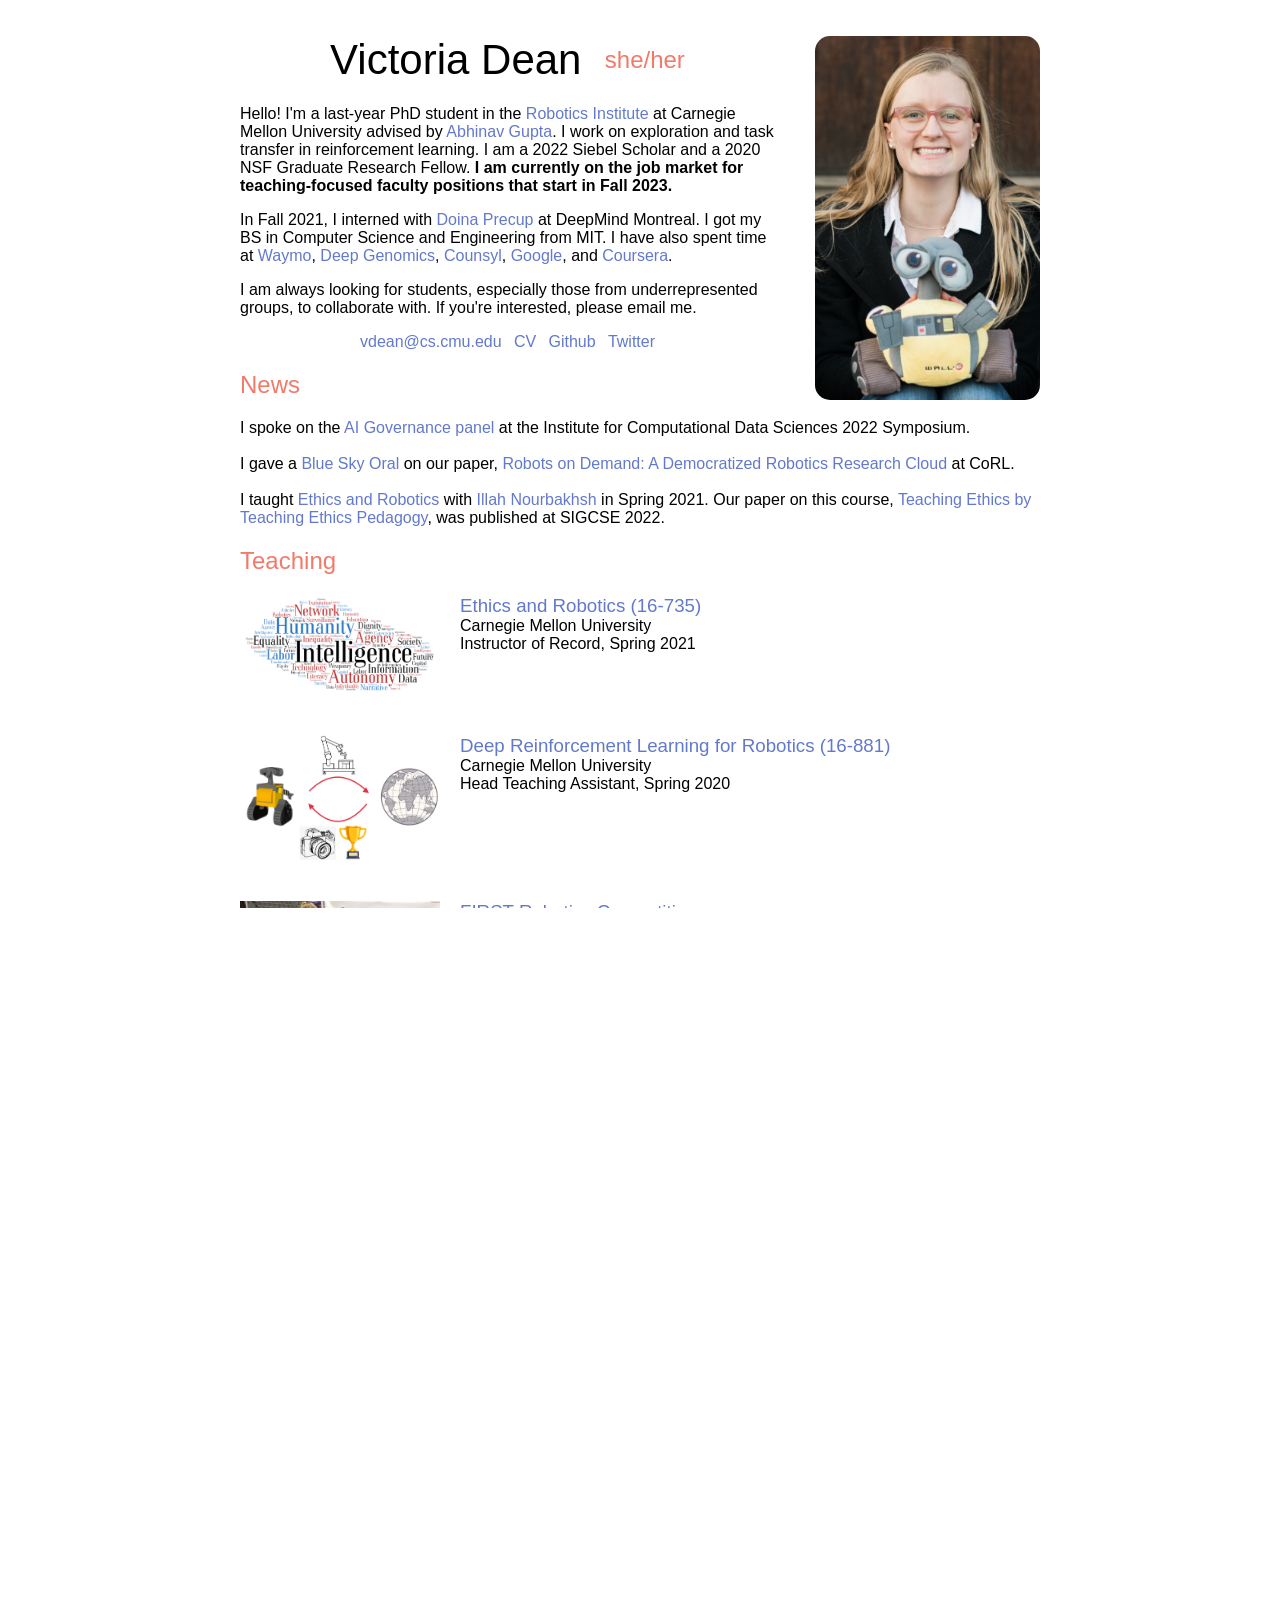
==== index.html @ 3cdb94fc "Update CV and photo. Expand teaching section to include images." ====
<!DOCTYPE html>
<html lang="en-US">
<head>
  <meta charset="UTF-8">
  <link rel="shortcut icon" href="images/favicon.ico" type="image/x-icon">
  <link rel="stylesheet" href="style.css">
  <title>Victoria Dean</title>
  <script>
    (function(i,s,o,g,r,a,m){i['GoogleAnalyticsObject']=r;i[r]=i[r]||function(){
    (i[r].q=i[r].q||[]).push(arguments)},i[r].l=1*new Date();a=s.createElement(o),
    m=s.getElementsByTagName(o)[0];a.async=1;a.src=g;m.parentNode.insertBefore(a,m)
    })(window,document,'script','https://www.google-analytics.com/analytics.js','ga');
    
    ga('create', 'UA-83215168-1', 'auto');
    ga('send', 'pageview');
  </script>
  <!-- Global site tag (gtag.js) - Google Analytics -->
  <script async src="https://www.googletagmanager.com/gtag/js?id=G-9TCBDE5WRW"></script>
  <script>
    window.dataLayer = window.dataLayer || [];
    function gtag(){dataLayer.push(arguments);}
    gtag('js', new Date());
    
    gtag('config', 'G-9TCBDE5WRW');
  </script>
</head>
<body>
  <div style="width:800px; margin:auto; margin-bottom:100px">
    <div style="min-height:275px">
      <img src="images/picture.png" width=225 style="border-radius:15px;float:right;">
      <div style="padding-right:265px">
	<h1>Victoria Dean &nbsp;<font size="5" style="color:#f27a6b;vertical-align:20%;">she/her</font></h1>
	<p>Hello! I'm a last-year PhD student in the <a href="http://ri.cmu.edu">Robotics Institute</a> at Carnegie Mellon University advised by <a href="http://www.cs.cmu.edu/~abhinavg/">Abhinav Gupta</a>.  I work on exploration and task transfer in reinforcement learning. I am a 2022 Siebel Scholar and a 2020 NSF Graduate Research Fellow. <b>I am currently on the job market for teaching-focused faculty positions that start in Fall 2023.</b></p>
	<p>In Fall 2021, I interned with <a href="https://www.cs.mcgill.ca/~dprecup/">Doina Precup</a> at DeepMind Montreal. I got my BS in Computer Science and Engineering from MIT. I have also spent time at <a href="http://waymo.com">Waymo</a>, <a href="http://deepgenomics.com">Deep Genomics</a>, <a href="http://counsyl.com">Counsyl</a>, <a href="http://google.com">Google</a>, and <a href="http://coursera.org">Coursera</a>.</p>
	<p>I am always looking for students, especially those from underrepresented groups, to collaborate with. If you're interested, please email me.</p>
	<div style="justify-content:space-between;display:flex; padding: 0px 120px 0px 120px"><a href="mailto:vdean@cs.cmu.edu">vdean@cs.cmu.edu</a><a href="CV.pdf">CV</a><a href="https://github.com/vdean">Github</a><a href="https://twitter.com/vdean314">Twitter</a></div>
      </div>
    </div>
    <div id="news">
      <h2>News</h2>
      <p style="text-align:left">
	I spoke on the <a href="https://www.icds.psu.edu/news-events/icds-symposium/fall-2022-icds-symposium/panel-descriptions/#governance">AI Governance panel</a> at the Institute for Computational Data Sciences 2022 Symposium.<br><br>
	I gave a <a href="https://www.youtube.com/watch?v=zYDwnj_ghZM&t=3755s">Blue Sky Oral</a> on our paper, <a href="https://openreview.net/forum?id=W_TkB-1eNbs">Robots on Demand: A Democratized Robotics Research Cloud</a> at CoRL.<br><br>
	I taught <a href="https://vdean.github.io/16-735-ethics-robotics.html">Ethics and Robotics</a> with <a href="http://www.cs.cmu.edu/~illah/">Illah Nourbakhsh</a> in Spring 2021. Our paper on this course, <a href="16-735/Ethics_and_Robotics_SIGCSE.pdf">Teaching Ethics by Teaching Ethics Pedagogy</a>, was published at SIGCSE 2022. 
      </p>
    </div>
        <div id="teaching">
	  <h2>Teaching</h2>
	  <div class="research_item">
	    <img src="images/graphic.png" class="image">
	    <h3 style="margin-bottom:0px"><a href="https://vdean.github.io/16-735-ethics-robotics.html">Ethics and Robotics (16-735)</a></h3>
	    Carnegie Mellon University<br>
	    Instructor of Record, Spring 2021</div>
	  <div class="research_item">
            <img src="images/rl.png" class="image">
            <h3 style="margin-bottom:0px"><a href="https://sites.google.com/view/16-881-cmu/home">Deep Reinforcement Learning for Robotics (16-881)</a></h3>
	    Carnegie Mellon University<br>
	    Head Teaching Assistant, Spring 2020</div>
	  <div class="research_item">
            <img src="images/gatorbotics.jpg" class="image">
            <h3 style="margin-bottom:0px"><a href="http://gatorbotics.weebly.com/">FIRST Robotics Competition</a></h3>
	    Castilleja Gatorbotics<br>
	    Head Coach, 2017 - 2018
	    </div>
	  <div class="research_item">
            <img src="images/deeplearning.png" class="image">
            <h3 style="margin-bottom:0px"><a href="http://introtodeeplearning.com/">Introduction to Deep Learning (6.S191)</a></h3>
	    Massachusetts Institute of Technology<br>
	    Lecturer, January 2017 [<a href="https://www.youtube.com/watch?v=6QewMQT4iMM">video</a>]</div>
	  <div class="research_item">
            <img src="images/buzzi.png" class="image">
            <h3 style="margin-bottom:0px"><a href="https://misti.mit.edu/global-teaching-labs">MIT Global Teaching Labs</a></h3>
	    Istituto Tecnico Industriale Statale Tullio Buzzi di Prato<br>
	    Instructor, January 2016</div>
	  <div class="research_item">
            <img src="images/helloworld.jpg" class="image">
            <h3 style="margin-bottom:0px"><a href="https://swe.mit.edu/outreach/middle_school/helloworld.html">#HelloWorld</a></h3>
	    MIT Society of Women Engineers<br>
	    Instructor, Spring 2015 - Fall 2016 [<a href="https://drive.google.com/open?id=0Bw9g8vmIO_peflh5WlpEdHBESEdiakdIOVpjZTZPY3g3WWRJMUkyVTRheHFXVDROZUFJLWM">slides</a>]</div>
	  <div class="research_item">
            <img src="images/eecs.jpeg" class="image">
            <h3 style="margin-bottom:0px"><a href="http://ocw.mit.edu/courses/electrical-engineering-and-computer-science/6-01sc-introduction-to-electrical-engineering-and-computer-science-i-spring-2011/">Introduction to Electrical Engineering and Computer Science (6.01)</a></h3>
	    Massachusetts Institute of Technology<br>
	    Student Lab Assistant, Spring 2014</div>
	  <div class="research_item">
            <img src="images/codeforgood.png" class="image">
            <h3 style="margin-bottom:0px"><a href="http://codeforgood.mit.edu">Code for Good - 6.S187</a></h3>
	    Massachusetts Institute of Technology<br>
	    Instructor of Record and Founder, January 2014 - Spring 2017</div>
	  <div class="research_item">
            <img src="images/khanacademy.png" class="image">
            <h3 style="margin-bottom:0px"><a href="https://www.khanacademy.org/talks-and-interviews/schools-using-khan-academy/v/khan-academy-s-discovery-lab-offers-hands-on-learning">Discovery Lab</a></h3>
	    Khan Academy<br>
	    Teaching Assistant, Summer 2012</div>
    </div>
    <div id="research">
      <h2>Research</h2>
      <div class="research_item">
	<img src="images/c-bet.png" class="image">
	<h3 style="margin-bottom:0px">Interesting Object, Curious Agent: Learning Task-Agnostic Exploration</h3>
	<p>Simone Parisi*, <b>Victoria Dean*</b>, Deepak Pathak, Abhinav Gupta<br><br>
	  We propose a paradigm change in the formulation and evaluation of task-agnostic exploration. In this setup, the agent first learns to explore across many environments without any extrinsic goal in a task-agnostic manner. Later on, the agent effectively transfers the learned exploration policy to better explore new environments when solving tasks. In this context, we evaluate several baseline exploration strategies and present a simple yet effective approach to learning task-agnostic exploration policies. <i>CMU and FAIR | NeurIPS 2021.</i> [<a href="https://proceedings.neurips.cc/paper/2021/file/abe8e03e3ac71c2ec3bfb0de042638d8-Paper.pdf">paper</a>, <a href="https://github.com/sparisi/cbet/">code</a>]</p>
      </div>
      <div class="research_item">
        <img src="images/kitchenshift.png" class="image">
        <h3 style="margin-bottom:0px">KitchenShift: Evaluating Zero-Shot Generalization of Imitation-Based Policy Learning Under Domain Shifts</h3>
	<p>Eliot Xing, Abhinav Gupta, Sam Powers*, <b>Victoria Dean*</b><br><br>
	  We propose a testing protocol for evaluating the generalization of policy learning methods. We implement and evaluate KitchenShift, an instance of our testing protocol that applies domain shifts to a realistic kitchen environment. Using KitchenShift, we evaluate imitation and representation learning methods used in current policy learning approaches and find that they are not robust to minor changes in the environment. [<a href="https://openreview.net/forum?id=DdglKo8hBq0">paper</a>]</p><br>
      </div>
      <div class="research_item">
	<img src="images/audio-curiosity.png" class="image">
	<h3 style="margin-bottom:0px">See, Hear, Explore: Curiosity via Audio-Visual Association</h3>
	<p><b>Victoria Dean</b>, Shubham Tulsiani, Abhinav Gupta<br><br>
	We introduce See, Hear, Explore (SHE): a new curiosity formulation using multimodal self-supervision. SHE rewards actions that generate novel associations between different sensory modalities (pixels and sounds). Our results on Atari and AI Habitat show that SHE allows for more exploration, is more sample-efficient, and is more robust to noise compared to existing curiosity baselines on these environments. <i>CMU and FAIR | NeurIPS 2020.</i> [<a href="resources/see-hear-explore-neurips-2020.pdf">paper</a>, <a href="audio-curiosity.html">website</a>, <a href="https://youtu.be/DMiW5hwsoeo">video</a>]</p>
      </div>
      <div class="research_item">
	<img src="images/carl.png" class="image">
	<h3>CaRL: Combining Imitation Learning with Reinforcement Learning</h3>
	<p>Used reinforcement learning to improve upon imitation learned policies for trajectory generation, with the goal of both learning from observed behavior and generalizing beyond it. Built upon work presented in <a href="https://arxiv.org/abs/1812.03079">this paper</a>. <i>Waymo 2018.</i></p>
      </div>
      <div class="research_item">
	<img src="images/speed_limit.png" class="image">
	<h3>Onboard Text Detection</h3>
	<p>Developed and deployed an onboard text detection system that allows cars to recognize a set of important words to disambiguate a number of situations. Used an accurate but expensive Google OCR system to train a low-latency onboard model. <i>Waymo 2017.</i> [<a href="https://patents.google.com/patent/US10699141B2/en">patent</a>]</p>
      </div>
      <div class="research_item">
	<img src="images/motif.png" class="image">
	<h3>Deep Learning for Branch Point Selection in RNA Splicing</h3>
	<p>Built BRANCHR, a state-of-the-art model for predicting branch point selection, a crucial step in RNA splicing. <i>Deep Genomics | WiML and MLCB (oral) at NeurIPS 2016. </i> [<a href="resources/MLCB2016_paper.pdf">paper</a>]</p>
      </div>
      <div class="research_item">
	<img src="images/prediction_diagram.png" class="image">
	<h3>Predicting the Future: Generative Models for Video</h3>
	<p>Experimented with CNN models to predict a frame given past frames. Presented poster at SuperUROP poster session. <i>MIT Computer Vision group | EECSCon 2016.</i> [<a href="resources/video_poster.pdf">poster</a>]</p>
      </div>
      <div class="research_item" style="padding-bottom:0px">
	<img src="images/LAE.png" class="image">
	<h3>Automated Search for Lyman Alpha Emitters</h3>
	<p>Developed pattern matching software to search spectra for distant galaxies. Presented poster at 2013 American Astronomical Society meeting. Intel Science Talent Search semifinalist. <i>UC Santa Cruz | American Astronomical Society Meeting 2012 and 2013.</i> [<a href="resources/intel_paper.pdf">paper</a>, <a href="http://adsabs.harvard.edu/abs/2013AAS...22114742D">poster 1</a>, <a href="http://adsabs.harvard.edu/abs/2012AAS...21934004M">poster 2</a>]</p>
      </div>
    </div>
    <div id="other">
      <h2>Other</h2>
      I completed the <a href="https://www.cmu.edu/teaching/graduatestudentsupport/futurefacultyprogram.html">Future Faculty Program</a> via the Eberly Center for Teaching Excellence & Educational Innovation.<br><br>
      I've organized a few workshops: <a href="https://sites.google.com/andrew.cmu.edu/cloud-robotics-benchmarking/">Robot Learning in the Cloud</a> and <a href="https://sites.google.com/view/l-dod-rss2022">L-DOD</a> at RSS '22, <a href="https://montrealrobotics.ca/diffcvgp/">DiffCVGP</a> at NeurIPS '20.<br><br>
      With the Dean's PhD Advisory Committee, I co-wrote a public letter, <a href="https://docs.google.com/document/d/1-WRYuLT-xQFOiv1yyxMUdFV26RGB9_jOFgz7Y_xaWuk">Towards Anti-Racist Change in the School of Computer Science</a>, which amassed more than 600 signatures in 2020.<br><br>
      I've released my NSF GRFP application statements for future applicants [<a href="resources/NSF_Personal_Statement_Victoria_Dean.pdf">personal</a>, <a href="resources/NSF_Research_Statement_Victoria_Dean.pdf">research</a>].<br><br>
      Outside of research, I enjoy <a href="https://www.goodreads.com/review/list/97438434?shelf=favorites">reading</a>, <a href="https://www.strava.com/athletes/9602014">hiking</a>, and <a href="images/cookies.gif">experimental baking</a>.<br><br>
    </div>
  </div>
</body>
</html>
---- style.css ----
html {
    overflow: hidden;
    height: 100%;
    }

    body {
    height: 100%;
    overflow: auto;
    font-family: Arial, Helvetica, sans-serif;
    font-size: 16px;
    }

    a:link, a:visited {
	text-decoration: none;
	color: #6279cc;
    }

    a:hover, a:active {
	text-decoration: underline;
	color: #f5ad42;
    }

    .image {
    width:200px;
    float:left;
    margin-right:20px;
    }

    .research_item {
    overflow:hidden;
    max-width:1000px;
    padding-bottom: 40px;
    }

    .research_item p {
    margin-left:220px;
    }

    h1 {
    font-size: 42px;
    text-align: center;
    font-weight: normal;
    margin-bottom:0.5em;
    }

    h2 {
    font-size: 1.5rem;
    font-weight: 500;
    color: #f27a6b;
    }

    h3 {
    position:relative;
    margin-left: 220px;
    margin-top: 0px;
    margin-bottom: 1em;
    font-weight: 500;
    }

    p {
    margin-top: 0px;
    overflow:hidden;
    font-size:1.0rem;
    }

    ul {
    margin-top: 0px;
    }

    li {
    margin-bottom: 5px;
    }

    td {
    padding: 20px;
    }
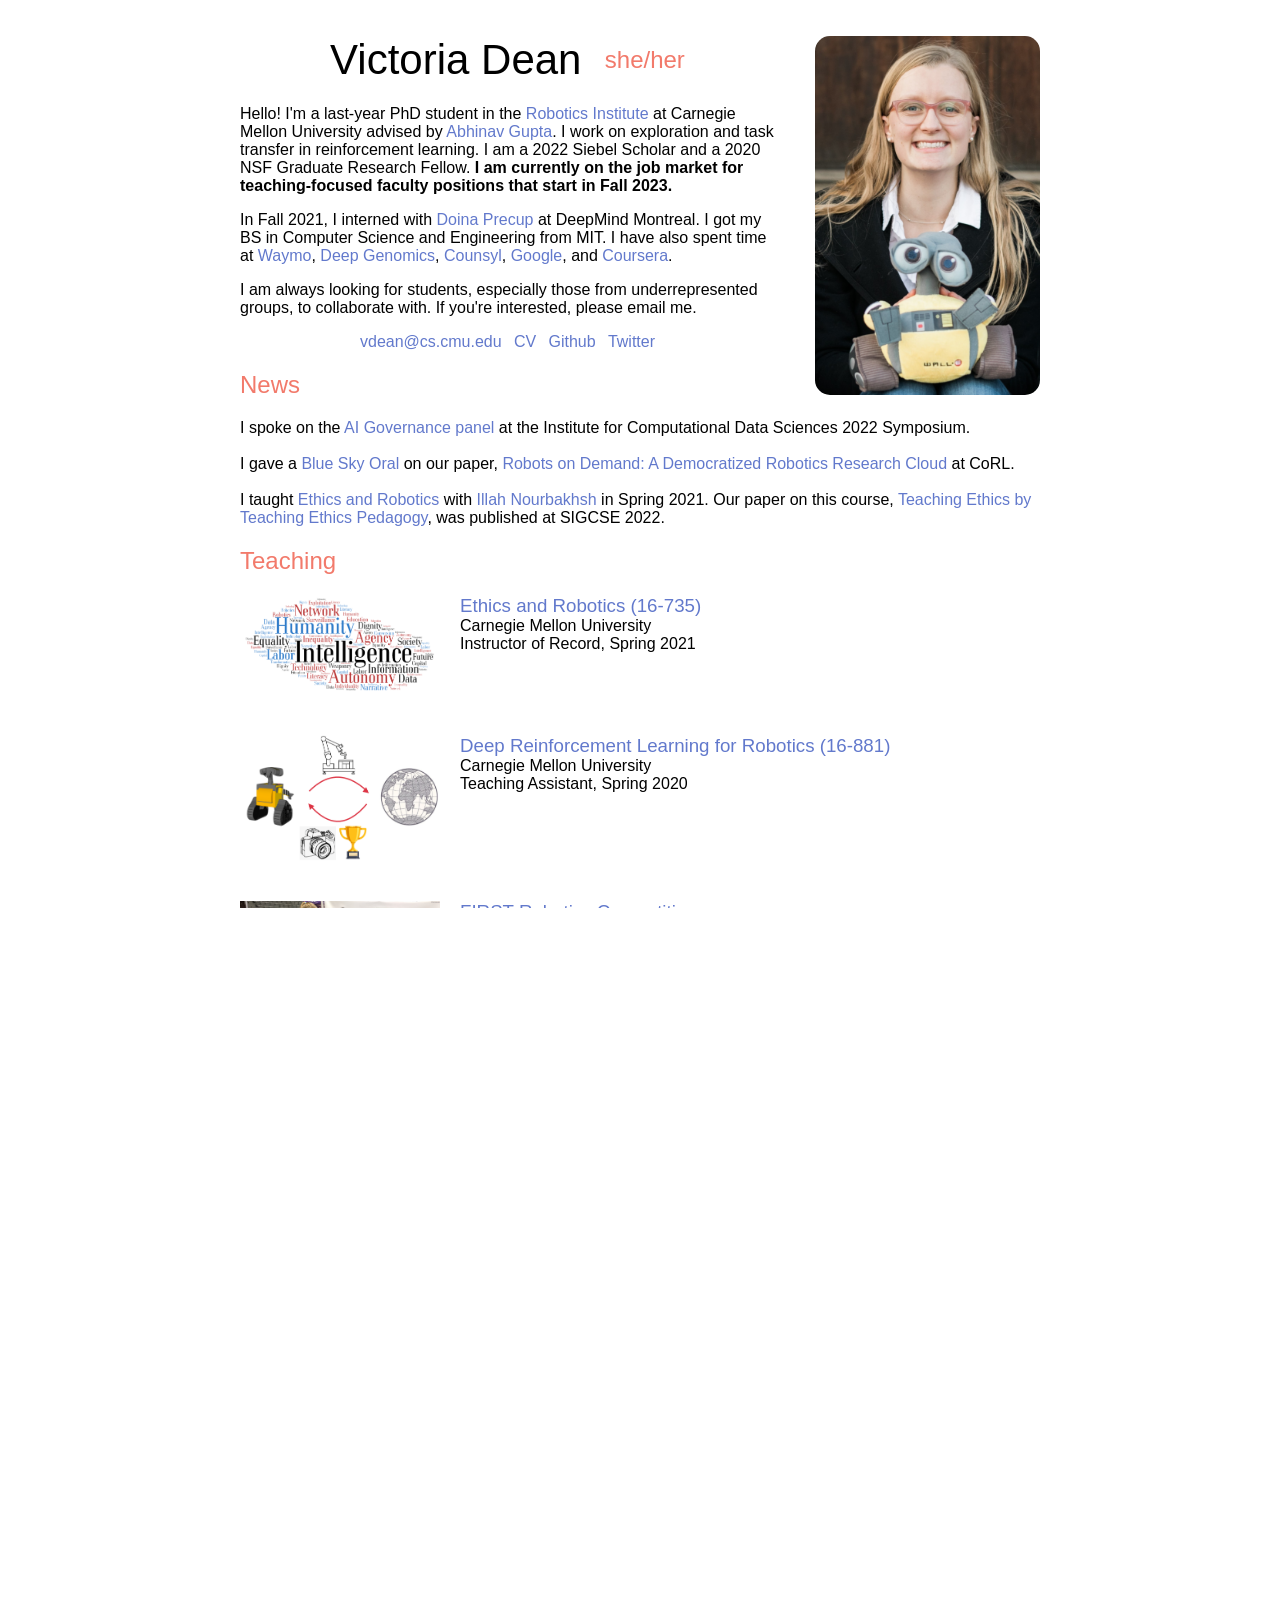
==== commit af00623c: "Add SIGCSE paper link from course website, updated teaching details on homepage" ====
--- a/index.html
+++ b/index.html
@@ -55,7 +55,7 @@
             <img src="images/rl.png" class="image">
             <h3 style="margin-bottom:0px"><a href="https://sites.google.com/view/16-881-cmu/home">Deep Reinforcement Learning for Robotics (16-881)</a></h3>
 	    Carnegie Mellon University<br>
-	    Head Teaching Assistant, Spring 2020</div>
+	    Teaching Assistant, Spring 2020</div>
 	  <div class="research_item">
             <img src="images/gatorbotics.jpg" class="image">
             <h3 style="margin-bottom:0px"><a href="http://gatorbotics.weebly.com/">FIRST Robotics Competition</a></h3>
@@ -66,27 +66,27 @@
             <img src="images/deeplearning.png" class="image">
             <h3 style="margin-bottom:0px"><a href="http://introtodeeplearning.com/">Introduction to Deep Learning (6.S191)</a></h3>
 	    Massachusetts Institute of Technology<br>
-	    Lecturer, January 2017 [<a href="https://www.youtube.com/watch?v=6QewMQT4iMM">video</a>]</div>
+	    Lecturer and Co-Chair, January 2017 [<a href="https://www.youtube.com/watch?v=6QewMQT4iMM">video</a>]</div>
 	  <div class="research_item">
             <img src="images/buzzi.png" class="image">
-            <h3 style="margin-bottom:0px"><a href="https://misti.mit.edu/global-teaching-labs">MIT Global Teaching Labs</a></h3>
+            <h3 style="margin-bottom:0px"><a href="https://misti.mit.edu/global-teaching-labs">MIT Global Teaching Labs: Python and Machine Learning</a></h3>
 	    Istituto Tecnico Industriale Statale Tullio Buzzi di Prato<br>
 	    Instructor, January 2016</div>
 	  <div class="research_item">
             <img src="images/helloworld.jpg" class="image">
-            <h3 style="margin-bottom:0px"><a href="https://swe.mit.edu/outreach/middle_school/helloworld.html">#HelloWorld</a></h3>
+            <h3 style="margin-bottom:0px"><a href="https://swe.mit.edu/outreach/middle_school/helloworld.html">#HelloWorld: Web Development</a></h3>
 	    MIT Society of Women Engineers<br>
-	    Instructor, Spring 2015 - Fall 2016 [<a href="https://drive.google.com/open?id=0Bw9g8vmIO_peflh5WlpEdHBESEdiakdIOVpjZTZPY3g3WWRJMUkyVTRheHFXVDROZUFJLWM">slides</a>]</div>
+	    Lead Instructor, 2014 - 2017 [<a href="https://drive.google.com/open?id=0Bw9g8vmIO_peflh5WlpEdHBESEdiakdIOVpjZTZPY3g3WWRJMUkyVTRheHFXVDROZUFJLWM">slides</a>]</div>
+	  <div class="research_item">
+            <img src="images/codeforgood.png" class="image" style="margin-top:10px;margin-bottom:10px">
+            <h3 style="margin-bottom:0px"><a href="http://codeforgood.mit.edu">Code for Good (6.S187)</a></h3>
+	    Massachusetts Institute of Technology<br>
+	    Instructor of Record and Founder, 2014 - 2017</div>
 	  <div class="research_item">
             <img src="images/eecs.jpeg" class="image">
             <h3 style="margin-bottom:0px"><a href="http://ocw.mit.edu/courses/electrical-engineering-and-computer-science/6-01sc-introduction-to-electrical-engineering-and-computer-science-i-spring-2011/">Introduction to Electrical Engineering and Computer Science (6.01)</a></h3>
 	    Massachusetts Institute of Technology<br>
 	    Student Lab Assistant, Spring 2014</div>
-	  <div class="research_item">
-            <img src="images/codeforgood.png" class="image">
-            <h3 style="margin-bottom:0px"><a href="http://codeforgood.mit.edu">Code for Good - 6.S187</a></h3>
-	    Massachusetts Institute of Technology<br>
-	    Instructor of Record and Founder, January 2014 - Spring 2017</div>
 	  <div class="research_item">
             <img src="images/khanacademy.png" class="image">
             <h3 style="margin-bottom:0px"><a href="https://www.khanacademy.org/talks-and-interviews/schools-using-khan-academy/v/khan-academy-s-discovery-lab-offers-hands-on-learning">Discovery Lab</a></h3>
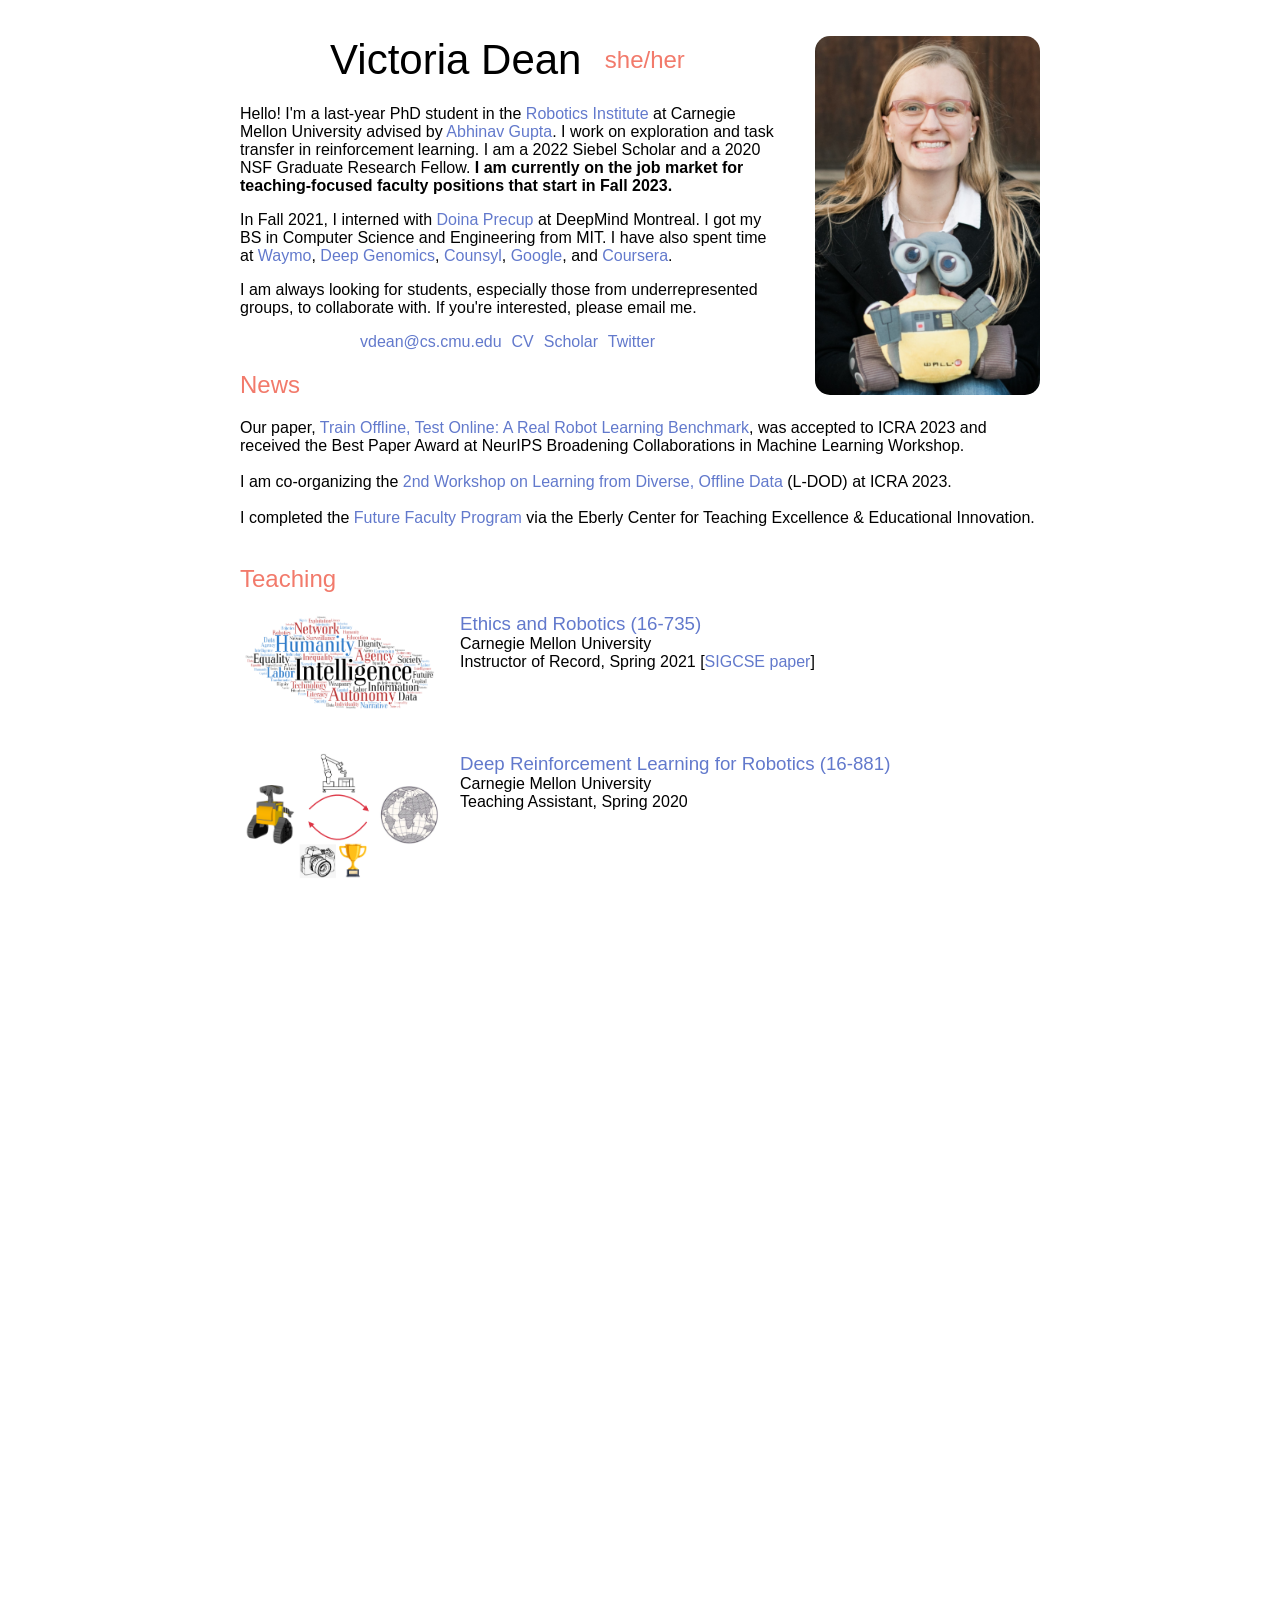
==== commit 23a5d334: "Add TOTO, update news for Spring 22" ====
--- a/index.html
+++ b/index.html
@@ -33,15 +33,15 @@
 	<p>Hello! I'm a last-year PhD student in the <a href="http://ri.cmu.edu">Robotics Institute</a> at Carnegie Mellon University advised by <a href="http://www.cs.cmu.edu/~abhinavg/">Abhinav Gupta</a>.  I work on exploration and task transfer in reinforcement learning. I am a 2022 Siebel Scholar and a 2020 NSF Graduate Research Fellow. <b>I am currently on the job market for teaching-focused faculty positions that start in Fall 2023.</b></p>
 	<p>In Fall 2021, I interned with <a href="https://www.cs.mcgill.ca/~dprecup/">Doina Precup</a> at DeepMind Montreal. I got my BS in Computer Science and Engineering from MIT. I have also spent time at <a href="http://waymo.com">Waymo</a>, <a href="http://deepgenomics.com">Deep Genomics</a>, <a href="http://counsyl.com">Counsyl</a>, <a href="http://google.com">Google</a>, and <a href="http://coursera.org">Coursera</a>.</p>
 	<p>I am always looking for students, especially those from underrepresented groups, to collaborate with. If you're interested, please email me.</p>
-	<div style="justify-content:space-between;display:flex; padding: 0px 120px 0px 120px"><a href="mailto:vdean@cs.cmu.edu">vdean@cs.cmu.edu</a><a href="CV.pdf">CV</a><a href="https://github.com/vdean">Github</a><a href="https://twitter.com/vdean314">Twitter</a></div>
+	<div style="justify-content:space-between;display:flex; padding: 0px 120px 0px 120px"><a href="mailto:vdean@cs.cmu.edu">vdean@cs.cmu.edu</a><a href="CV.pdf">CV</a><a href="https://scholar.google.com/citations?user=oi6MLcYAAAAJ">Scholar</a><a href="https://twitter.com/vdean314">Twitter</a></div>
       </div>
     </div>
     <div id="news">
       <h2>News</h2>
       <p style="text-align:left">
-	I spoke on the <a href="https://www.icds.psu.edu/news-events/icds-symposium/fall-2022-icds-symposium/panel-descriptions/#governance">AI Governance panel</a> at the Institute for Computational Data Sciences 2022 Symposium.<br><br>
-	I gave a <a href="https://www.youtube.com/watch?v=zYDwnj_ghZM&t=3755s">Blue Sky Oral</a> on our paper, <a href="https://openreview.net/forum?id=W_TkB-1eNbs">Robots on Demand: A Democratized Robotics Research Cloud</a> at CoRL.<br><br>
-	I taught <a href="https://vdean.github.io/16-735-ethics-robotics.html">Ethics and Robotics</a> with <a href="http://www.cs.cmu.edu/~illah/">Illah Nourbakhsh</a> in Spring 2021. Our paper on this course, <a href="16-735/Ethics_and_Robotics_SIGCSE.pdf">Teaching Ethics by Teaching Ethics Pedagogy</a>, was published at SIGCSE 2022. 
+	Our paper, <a href="https://toto-benchmark.org/">Train Offline, Test Online: A Real Robot Learning Benchmark</a>, was accepted to ICRA 2023 and received the Best Paper Award at NeurIPS Broadening Collaborations in Machine Learning Workshop.<br><br>
+	I am co-organizing the <a href="https://sites.google.com/view/ldod2023/home">2nd Workshop on Learning from Diverse, Offline Data</a> (L-DOD) at ICRA 2023.<br><br>
+	I completed the <a href="https://www.cmu.edu/teaching/graduatestudentsupport/futurefacultyprogram.html">Future Faculty Program</a> via the Eberly Center for Teaching Excellence & Educational Innovation.<br><br>
       </p>
     </div>
         <div id="teaching">
@@ -50,7 +50,9 @@
 	    <img src="images/graphic.png" class="image">
 	    <h3 style="margin-bottom:0px"><a href="https://vdean.github.io/16-735-ethics-robotics.html">Ethics and Robotics (16-735)</a></h3>
 	    Carnegie Mellon University<br>
-	    Instructor of Record, Spring 2021</div>
+	    Instructor of Record, Spring 2021 [<a href="16-735/Ethics_and_Robotics_SIGCSE.pdf"\
+>SIGCSE paper</a>]
+	  </div>
 	  <div class="research_item">
             <img src="images/rl.png" class="image">
             <h3 style="margin-bottom:0px"><a href="https://sites.google.com/view/16-881-cmu/home">Deep Reinforcement Learning for Robotics (16-881)</a></h3>
@@ -95,6 +97,15 @@
     </div>
     <div id="research">
       <h2>Research</h2>
+      <div class="research_item">
+	<img src="images/toto.gif" class="image">
+	<h3 style="margin-bottom:0px">Train Offline, Test Online: A Real Robot Learning Benchmark</h3>
+	<p>Gaoyue Zhou*, <b>Victoria Dean*</b>, Mohan Kumar Srirama, Aravind Rajeswaran, Jyothish Pari,
+Kyle Hatch, Aryan Jain, Tianhe Yu, Pieter Abbeel, Lerrel Pinto, Chelsea Finn, Abhinav Gupta<br><br>
+	  Train Offline, Test Online (TOTO) provides remote users with access to shared robots for evaluating methods on common tasks and an open-source dataset of these tasks for offline training. We present results on TOTO comparing five pretrained visual representations and four offline policy learning baselines, remotely contributed by five institutions. We release the benchmark for additional submissions from any user, enabling easy, direct comparison to several methods without the need to obtain hardware or collect data.
+	  <i>CMU, Meta AI, NYU, Stanford, UC Berkeley | ICRA 2023.</i> [<a href="https://toto-benchmark.org/">website</a>, <a href="https://o\
+penreview.net/forum?id=W_TkB-1eNbs">blue sky paper</a>]</p>
+      </div>
       <div class="research_item">
 	<img src="images/c-bet.png" class="image">
 	<h3 style="margin-bottom:0px">Interesting Object, Curious Agent: Learning Task-Agnostic Exploration</h3>
@@ -141,11 +152,10 @@
     </div>
     <div id="other">
       <h2>Other</h2>
-      I completed the <a href="https://www.cmu.edu/teaching/graduatestudentsupport/futurefacultyprogram.html">Future Faculty Program</a> via the Eberly Center for Teaching Excellence & Educational Innovation.<br><br>
       I've organized a few workshops: <a href="https://sites.google.com/andrew.cmu.edu/cloud-robotics-benchmarking/">Robot Learning in the Cloud</a> and <a href="https://sites.google.com/view/l-dod-rss2022">L-DOD</a> at RSS '22, <a href="https://montrealrobotics.ca/diffcvgp/">DiffCVGP</a> at NeurIPS '20.<br><br>
       With the Dean's PhD Advisory Committee, I co-wrote a public letter, <a href="https://docs.google.com/document/d/1-WRYuLT-xQFOiv1yyxMUdFV26RGB9_jOFgz7Y_xaWuk">Towards Anti-Racist Change in the School of Computer Science</a>, which amassed more than 600 signatures in 2020.<br><br>
       I've released my NSF GRFP application statements for future applicants [<a href="resources/NSF_Personal_Statement_Victoria_Dean.pdf">personal</a>, <a href="resources/NSF_Research_Statement_Victoria_Dean.pdf">research</a>].<br><br>
-      Outside of research, I enjoy <a href="https://www.goodreads.com/review/list/97438434?shelf=favorites">reading</a>, <a href="https://www.strava.com/athletes/9602014">hiking</a>, and <a href="images/cookies.gif">experimental baking</a>.<br><br>
+      Outside of research, I enjoy <a href="https://www.goodreads.com/review/list/97438434?shelf=favorites">reading</a>, <a href="https://mitathletics.com/sports/wcrewlt/roster/victoria-dean/5620">rowing</a>, and <a href="images/cookies.gif">experimental baking</a>.<br><br>
     </div>
   </div>
 </body>
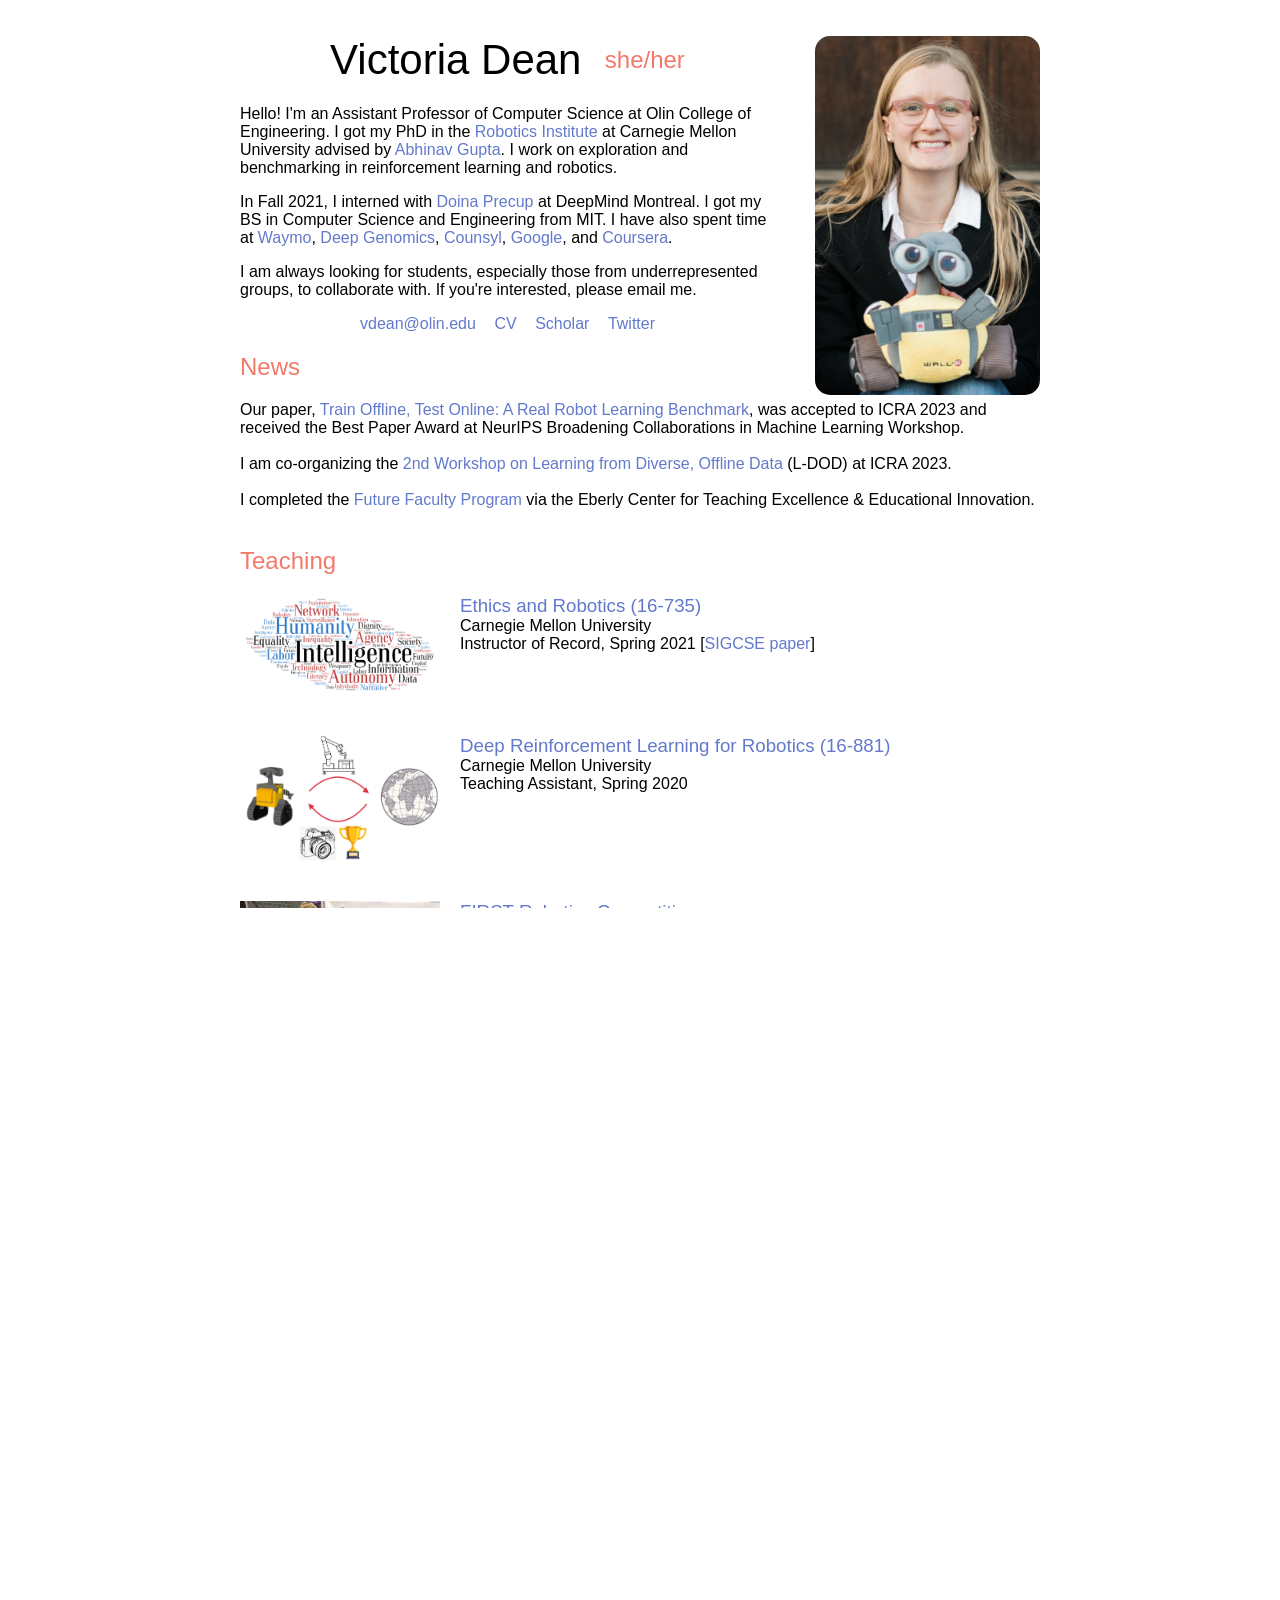
==== commit bdfab5bc: "Initial Olin update" ====
--- a/index.html
+++ b/index.html
@@ -30,10 +30,10 @@
       <img src="images/picture.png" width=225 style="border-radius:15px;float:right;">
       <div style="padding-right:265px">
 	<h1>Victoria Dean &nbsp;<font size="5" style="color:#f27a6b;vertical-align:20%;">she/her</font></h1>
-	<p>Hello! I'm a last-year PhD student in the <a href="http://ri.cmu.edu">Robotics Institute</a> at Carnegie Mellon University advised by <a href="http://www.cs.cmu.edu/~abhinavg/">Abhinav Gupta</a>.  I work on exploration and task transfer in reinforcement learning. I am a 2022 Siebel Scholar and a 2020 NSF Graduate Research Fellow. <b>I am currently on the job market for teaching-focused faculty positions that start in Fall 2023.</b></p>
+	<p>Hello! I'm an Assistant Professor of Computer Science at Olin College of Engineering. I got my PhD in the <a href="http://ri.cmu.edu">Robotics Institute</a> at Carnegie Mellon University advised by <a href="http://www.cs.cmu.edu/~abhinavg/">Abhinav Gupta</a>. I work on exploration and benchmarking in reinforcement learning and robotics.</p>
 	<p>In Fall 2021, I interned with <a href="https://www.cs.mcgill.ca/~dprecup/">Doina Precup</a> at DeepMind Montreal. I got my BS in Computer Science and Engineering from MIT. I have also spent time at <a href="http://waymo.com">Waymo</a>, <a href="http://deepgenomics.com">Deep Genomics</a>, <a href="http://counsyl.com">Counsyl</a>, <a href="http://google.com">Google</a>, and <a href="http://coursera.org">Coursera</a>.</p>
 	<p>I am always looking for students, especially those from underrepresented groups, to collaborate with. If you're interested, please email me.</p>
-	<div style="justify-content:space-between;display:flex; padding: 0px 120px 0px 120px"><a href="mailto:vdean@cs.cmu.edu">vdean@cs.cmu.edu</a><a href="CV.pdf">CV</a><a href="https://scholar.google.com/citations?user=oi6MLcYAAAAJ">Scholar</a><a href="https://twitter.com/vdean314">Twitter</a></div>
+	<div style="justify-content:space-between;display:flex; padding: 0px 120px 0px 120px"><a href="mailto:vdean@olin.edu">vdean@olin.edu</a><a href="CV.pdf">CV</a><a href="https://scholar.google.com/citations?user=oi6MLcYAAAAJ">Scholar</a><a href="https://twitter.com/vdean314">Twitter</a></div>
       </div>
     </div>
     <div id="news">
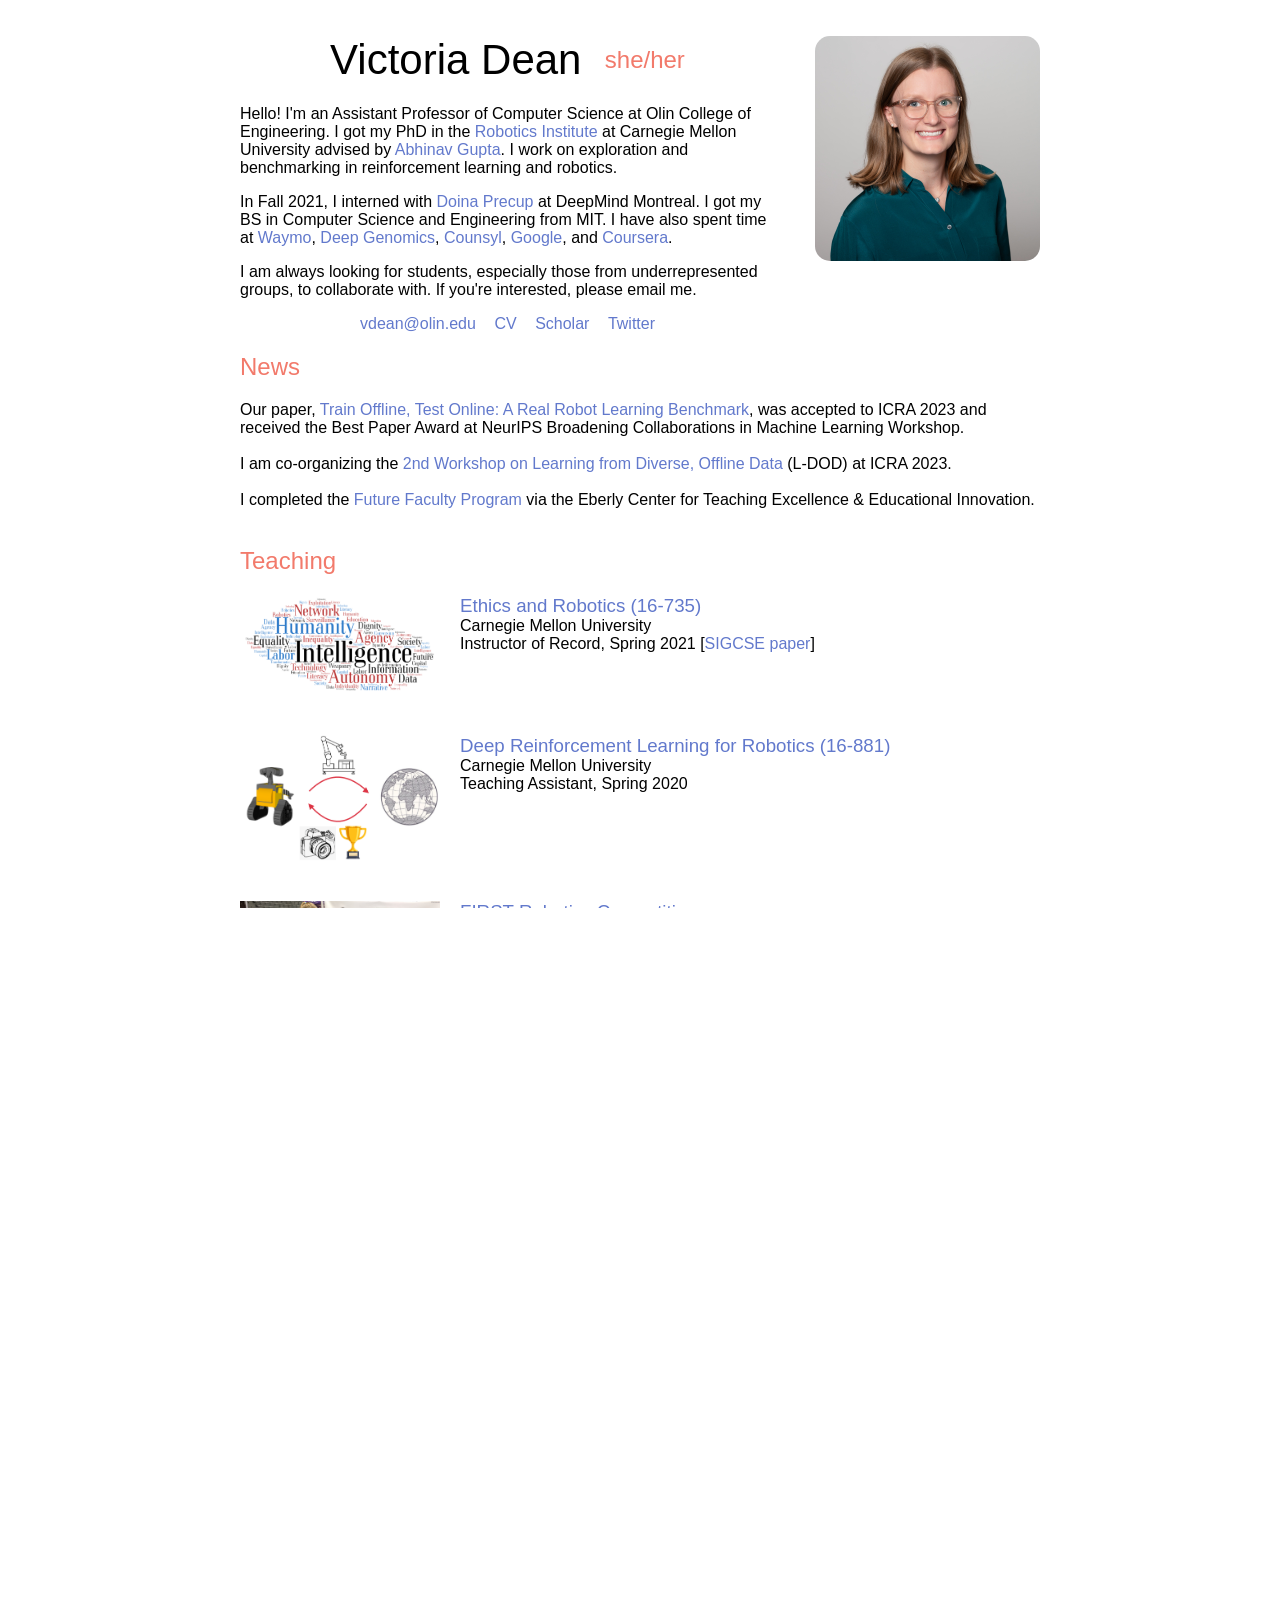
==== commit c6d0d07a: "Update photo" ====
--- a/index.html
+++ b/index.html
@@ -27,7 +27,7 @@
 <body>
   <div style="width:800px; margin:auto; margin-bottom:100px">
     <div style="min-height:275px">
-      <img src="images/picture.png" width=225 style="border-radius:15px;float:right;">
+      <img src="images/picture.jpg" width=225 style="border-radius:15px;float:right;">
       <div style="padding-right:265px">
 	<h1>Victoria Dean &nbsp;<font size="5" style="color:#f27a6b;vertical-align:20%;">she/her</font></h1>
 	<p>Hello! I'm an Assistant Professor of Computer Science at Olin College of Engineering. I got my PhD in the <a href="http://ri.cmu.edu">Robotics Institute</a> at Carnegie Mellon University advised by <a href="http://www.cs.cmu.edu/~abhinavg/">Abhinav Gupta</a>. I work on exploration and benchmarking in reinforcement learning and robotics.</p>
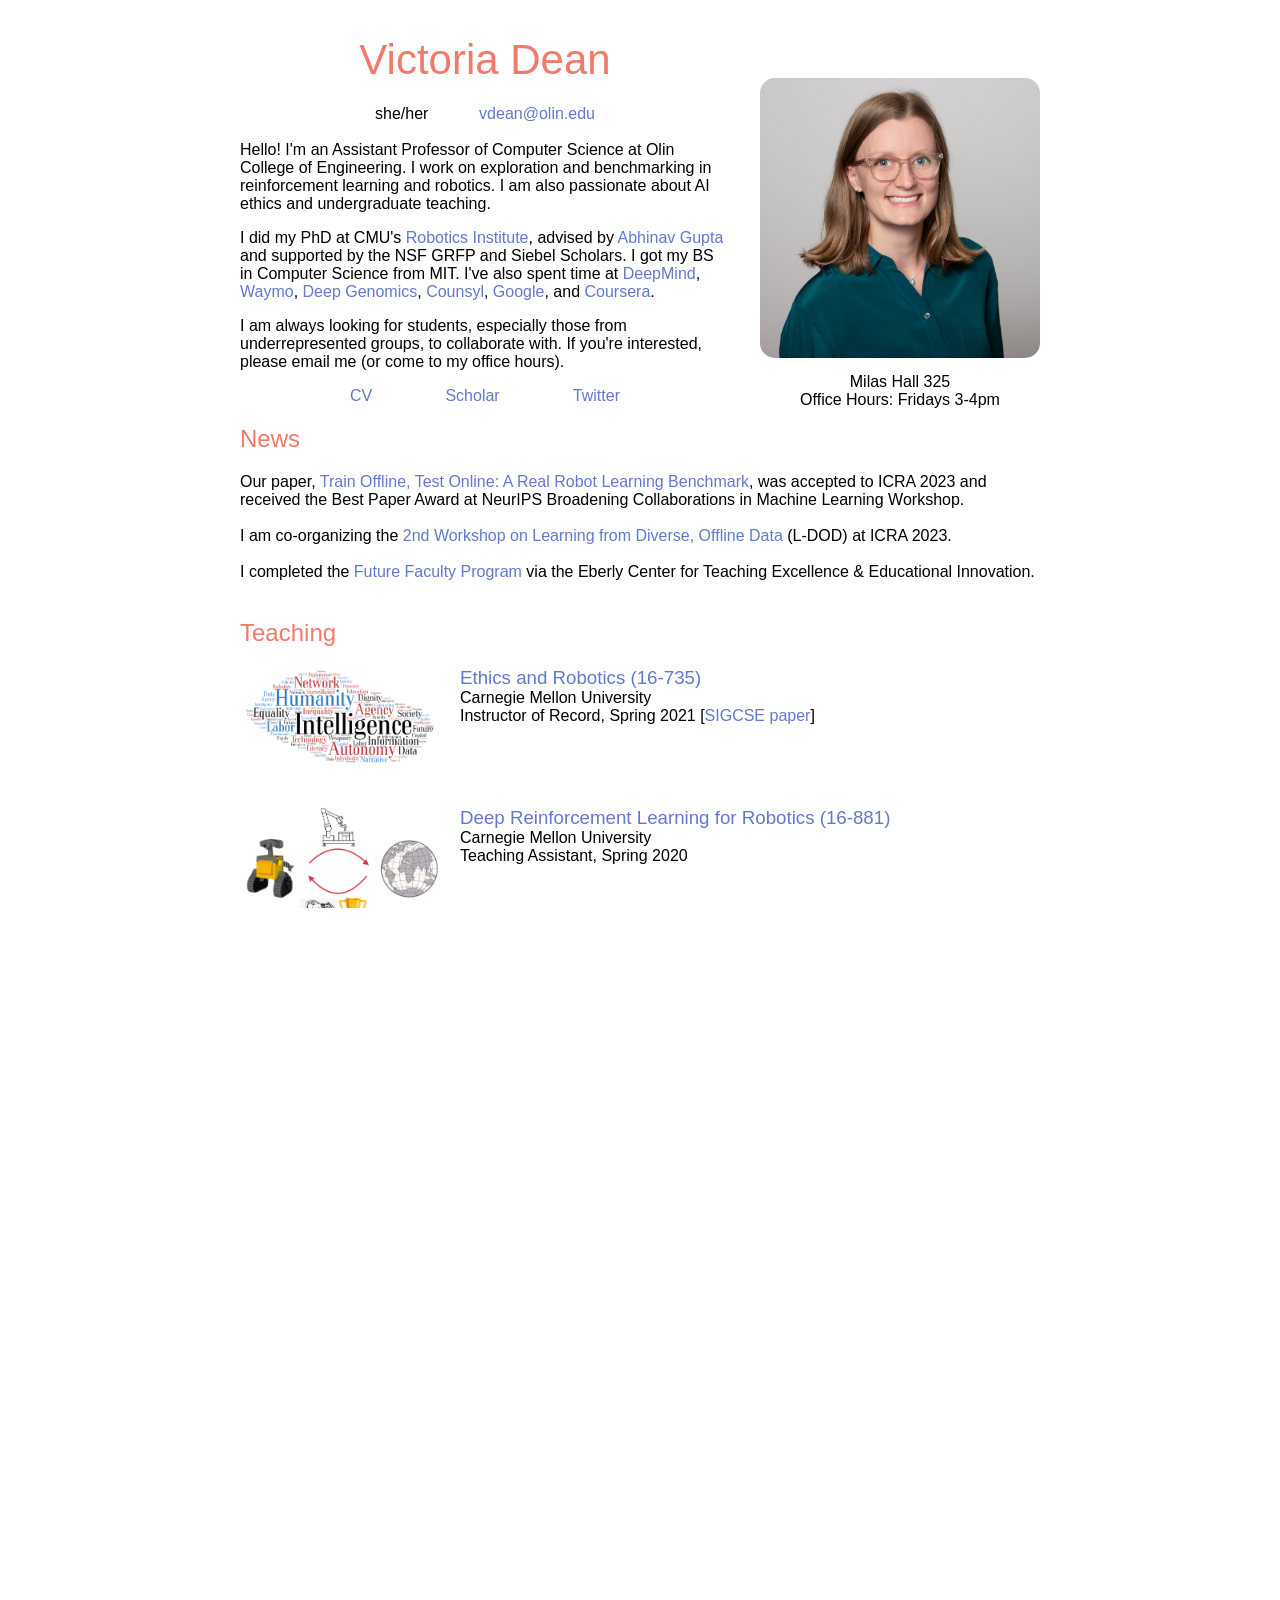
==== commit 647a0fd2: "Updated description" ====
--- a/index.html
+++ b/index.html
@@ -27,13 +27,17 @@
 <body>
   <div style="width:800px; margin:auto; margin-bottom:100px">
     <div style="min-height:275px">
-      <img src="images/picture.jpg" width=225 style="border-radius:15px;float:right;">
-      <div style="padding-right:265px">
-	<h1>Victoria Dean &nbsp;<font size="5" style="color:#f27a6b;vertical-align:20%;">she/her</font></h1>
-	<p>Hello! I'm an Assistant Professor of Computer Science at Olin College of Engineering. I got my PhD in the <a href="http://ri.cmu.edu">Robotics Institute</a> at Carnegie Mellon University advised by <a href="http://www.cs.cmu.edu/~abhinavg/">Abhinav Gupta</a>. I work on exploration and benchmarking in reinforcement learning and robotics.</p>
-	<p>In Fall 2021, I interned with <a href="https://www.cs.mcgill.ca/~dprecup/">Doina Precup</a> at DeepMind Montreal. I got my BS in Computer Science and Engineering from MIT. I have also spent time at <a href="http://waymo.com">Waymo</a>, <a href="http://deepgenomics.com">Deep Genomics</a>, <a href="http://counsyl.com">Counsyl</a>, <a href="http://google.com">Google</a>, and <a href="http://coursera.org">Coursera</a>.</p>
-	<p>I am always looking for students, especially those from underrepresented groups, to collaborate with. If you're interested, please email me.</p>
-	<div style="justify-content:space-between;display:flex; padding: 0px 120px 0px 120px"><a href="mailto:vdean@olin.edu">vdean@olin.edu</a><a href="CV.pdf">CV</a><a href="https://scholar.google.com/citations?user=oi6MLcYAAAAJ">Scholar</a><a href="https://twitter.com/vdean314">Twitter</a></div>
+      <div style="float:right;margin-top:42px">
+      <img src="images/picture.jpg" width=280 style="border-radius:15px; float:right; margin-bottom:15px">
+      <div style="text-align:center">Milas Hall 325<br>Office Hours: Fridays 3-4pm</div>
+      </div>
+      <div style="padding-right:310px">
+	<h1 style="color:#f27a6b">Victoria Dean</h1>
+	<div style="justify-content:space-between;display:flex; padding: 0px 135px 0px 135px">she/her<a href="mailto:vdean@olin.edu">vdean@olin.edu</a></div><br>
+	<p>Hello! I'm an Assistant Professor of Computer Science at Olin College of Engineering. I work on exploration and benchmarking in reinforcement learning and robotics. I am also passionate about AI ethics and undergraduate teaching.</a>
+	<p>I did my PhD at CMU's <a href="http://ri.cmu.edu">Robotics Institute</a>, advised by <a href="http://www.cs.cmu.edu/~abhinavg/">Abhinav Gupta</a> and supported by the NSF GRFP and Siebel Scholars. I got my BS in Computer Science from MIT. I've also spent time at <a href="https://www.deepmind.com/">DeepMind</a>, <a href="http://waymo.com">Waymo</a>, <a href="http://deepgenomics.com">Deep Genomics</a>, <a href="http://counsyl.com">Counsyl</a>, <a href="http://google.com">Google</a>, and <a href="http://coursera.org">Coursera</a>.</p>
+	<p>I am always looking for students, especially those from underrepresented groups, to collaborate with. If you're interested, please email me (or come to my office hours).</p>
+	<div style="justify-content:space-between;display:flex; padding: 0px 110px 0px 110px"><a href="CV.pdf">CV</a><a href="https://scholar.google.com/citations?user=oi6MLcYAAAAJ">Scholar</a><a href="https://twitter.com/vdean314">Twitter</a></div>
       </div>
     </div>
     <div id="news">
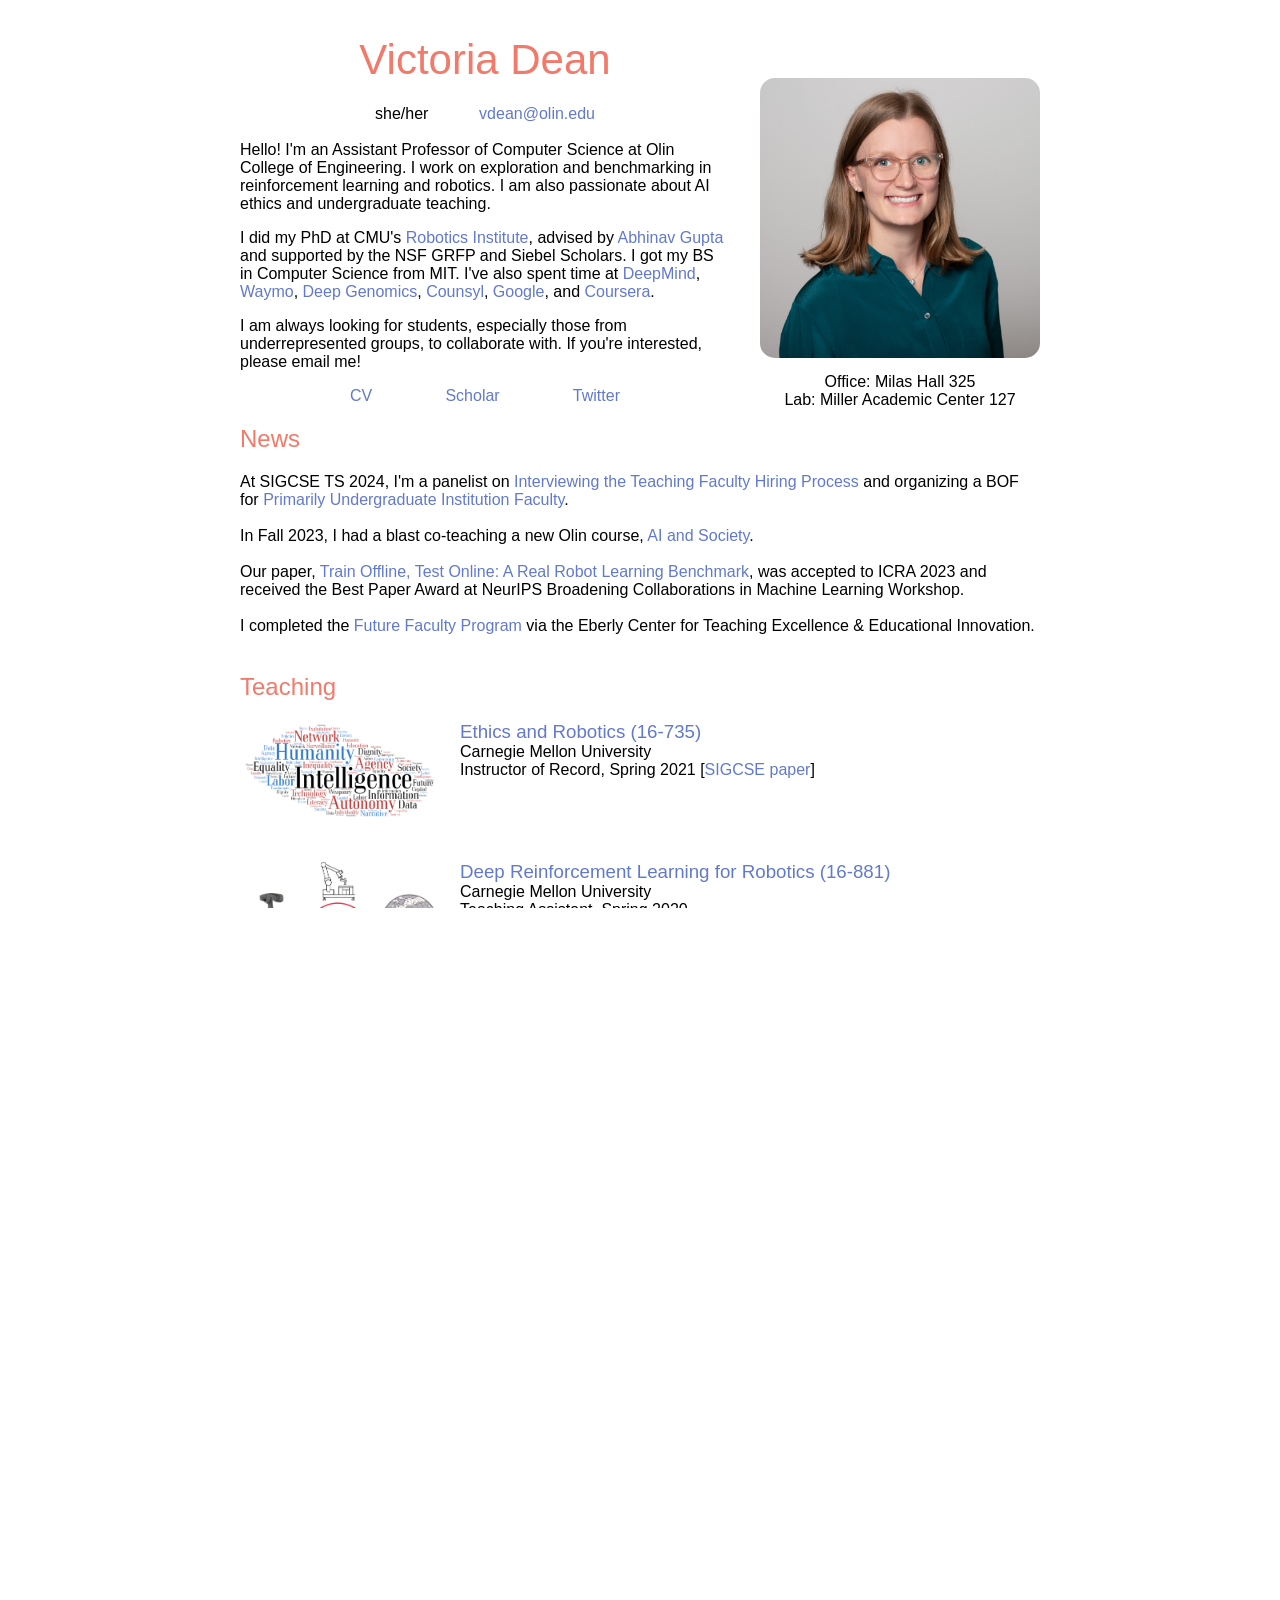
==== commit 5d3edd3f: "Pre sigcse update" ====
--- a/index.html
+++ b/index.html
@@ -29,22 +29,23 @@
     <div style="min-height:275px">
       <div style="float:right;margin-top:42px">
       <img src="images/picture.jpg" width=280 style="border-radius:15px; float:right; margin-bottom:15px">
-      <div style="text-align:center">Milas Hall 325<br>Office Hours: Fridays 3-4pm</div>
+      <div style="text-align:center">Office: Milas Hall 325<br>Lab: Miller Academic Center 127</div>
       </div>
       <div style="padding-right:310px">
 	<h1 style="color:#f27a6b">Victoria Dean</h1>
 	<div style="justify-content:space-between;display:flex; padding: 0px 135px 0px 135px">she/her<a href="mailto:vdean@olin.edu">vdean@olin.edu</a></div><br>
 	<p>Hello! I'm an Assistant Professor of Computer Science at Olin College of Engineering. I work on exploration and benchmarking in reinforcement learning and robotics. I am also passionate about AI ethics and undergraduate teaching.</a>
 	<p>I did my PhD at CMU's <a href="http://ri.cmu.edu">Robotics Institute</a>, advised by <a href="http://www.cs.cmu.edu/~abhinavg/">Abhinav Gupta</a> and supported by the NSF GRFP and Siebel Scholars. I got my BS in Computer Science from MIT. I've also spent time at <a href="https://www.deepmind.com/">DeepMind</a>, <a href="http://waymo.com">Waymo</a>, <a href="http://deepgenomics.com">Deep Genomics</a>, <a href="http://counsyl.com">Counsyl</a>, <a href="http://google.com">Google</a>, and <a href="http://coursera.org">Coursera</a>.</p>
-	<p>I am always looking for students, especially those from underrepresented groups, to collaborate with. If you're interested, please email me (or come to my office hours).</p>
+	<p>I am always looking for students, especially those from underrepresented groups, to collaborate with. If you're interested, please email me!</p>
 	<div style="justify-content:space-between;display:flex; padding: 0px 110px 0px 110px"><a href="CV.pdf">CV</a><a href="https://scholar.google.com/citations?user=oi6MLcYAAAAJ">Scholar</a><a href="https://twitter.com/vdean314">Twitter</a></div>
       </div>
     </div>
     <div id="news">
       <h2>News</h2>
       <p style="text-align:left">
+	At SIGCSE TS 2024, I'm a panelist on <a href="https://sigcse2024.sigcse.org/details/sigcse-ts-2024-panels/5/Interviewing-the-Teaching-Faculty-Hiring-Process">Interviewing the Teaching Faculty Hiring Process</a> and organizing a BOF for <a href="https://sigcse2024.sigcse.org/details/sigcse-ts-2024-birds-of-a-feather/25/Primarily-Undergraduate-Institution-Faculty">Primarily Undergraduate Institution Faculty</a>.<br><br>
+	In Fall 2023, I had a blast co-teaching a new Olin course, <a href="https://www.olin.edu/articles/story-blending-ethics-and-engineering-ai-and-society">AI and Society</a>.<br><br>
 	Our paper, <a href="https://toto-benchmark.org/">Train Offline, Test Online: A Real Robot Learning Benchmark</a>, was accepted to ICRA 2023 and received the Best Paper Award at NeurIPS Broadening Collaborations in Machine Learning Workshop.<br><br>
-	I am co-organizing the <a href="https://sites.google.com/view/ldod2023/home">2nd Workshop on Learning from Diverse, Offline Data</a> (L-DOD) at ICRA 2023.<br><br>
 	I completed the <a href="https://www.cmu.edu/teaching/graduatestudentsupport/futurefacultyprogram.html">Future Faculty Program</a> via the Eberly Center for Teaching Excellence & Educational Innovation.<br><br>
       </p>
     </div>
@@ -156,10 +157,10 @@
     </div>
     <div id="other">
       <h2>Other</h2>
-      I've organized a few workshops: <a href="https://sites.google.com/andrew.cmu.edu/cloud-robotics-benchmarking/">Robot Learning in the Cloud</a> and <a href="https://sites.google.com/view/l-dod-rss2022">L-DOD</a> at RSS '22, <a href="https://montrealrobotics.ca/diffcvgp/">DiffCVGP</a> at NeurIPS '20.<br><br>
+      I've organized a few workshops: <a href="https://sites.google.com/view/ldod2023/home">L-DOD</a> at ICRA '23, <a href="https://sites.google.com/andrew.cmu.edu/cloud-robotics-benchmarking/">Robot Learning in the Cloud</a> and <a href="https://sites.google.com/view/l-dod-rss2022">L-DOD</a> at RSS '22, <a href="https://montrealrobotics.ca/diffcvgp/">DiffCVGP</a> at NeurIPS '20.<br><br>
       With the Dean's PhD Advisory Committee, I co-wrote a public letter, <a href="https://docs.google.com/document/d/1-WRYuLT-xQFOiv1yyxMUdFV26RGB9_jOFgz7Y_xaWuk">Towards Anti-Racist Change in the School of Computer Science</a>, which amassed more than 600 signatures in 2020.<br><br>
       I've released my NSF GRFP application statements for future applicants [<a href="resources/NSF_Personal_Statement_Victoria_Dean.pdf">personal</a>, <a href="resources/NSF_Research_Statement_Victoria_Dean.pdf">research</a>].<br><br>
-      Outside of research, I enjoy <a href="https://www.goodreads.com/review/list/97438434?shelf=favorites">reading</a>, <a href="https://mitathletics.com/sports/wcrewlt/roster/victoria-dean/5620">rowing</a>, and <a href="images/cookies.gif">experimental baking</a>.<br><br>
+      Outside of research, I enjoy <a href="https://www.instagram.com/olincollege/p/C36DOGSu9Ee/">knitting</a>, <a href="https://www.goodreads.com/review/list/97438434?shelf=favorites">reading</a>, <a href="https://mitathletics.com/sports/wcrewlt/roster/victoria-dean/5620">rowing</a>, and <a href="images/cookies.gif">experimental baking</a>.<br><br>
     </div>
   </div>
 </body>
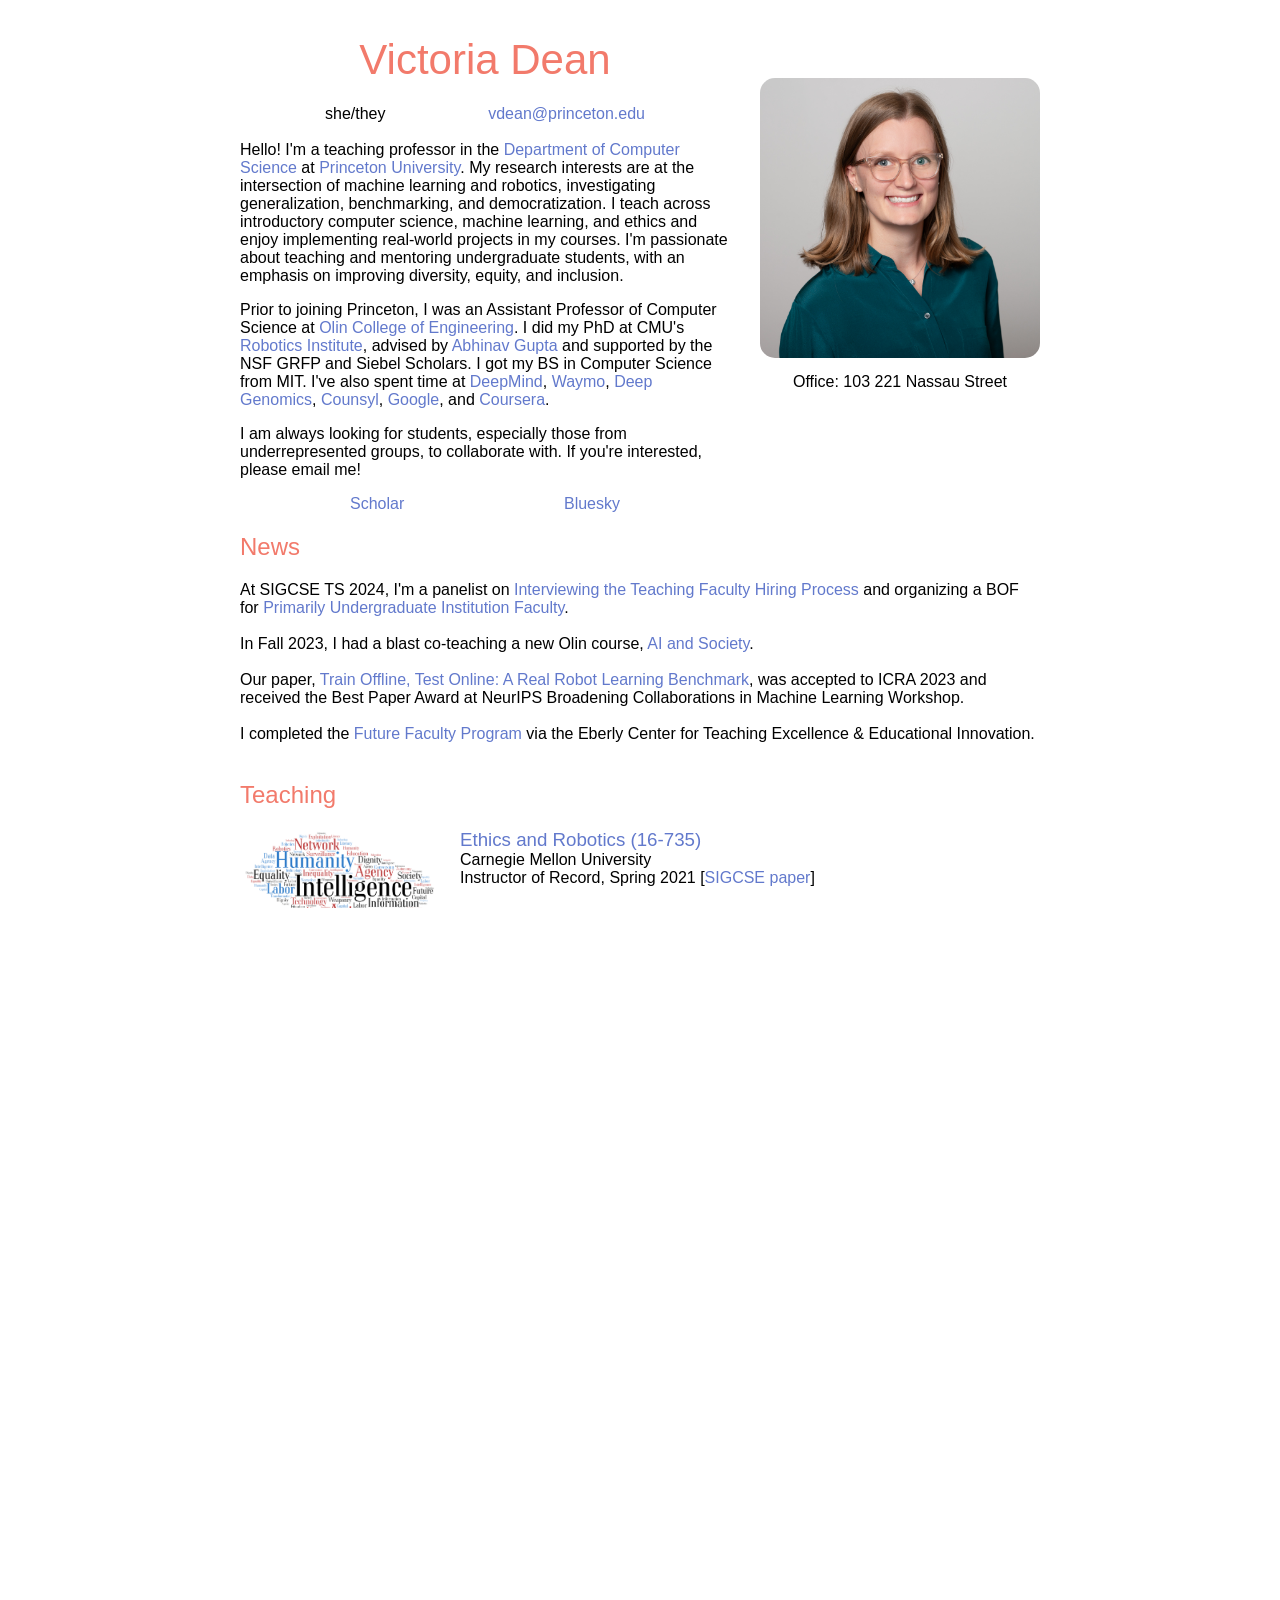
==== commit 374c3fc3: "Remove CV; update bio to reflect Princeton move" ====
--- a/index.html
+++ b/index.html
@@ -29,15 +29,15 @@
     <div style="min-height:275px">
       <div style="float:right;margin-top:42px">
       <img src="images/picture.jpg" width=280 style="border-radius:15px; float:right; margin-bottom:15px">
-      <div style="text-align:center">Office: Milas Hall 325<br>Lab: Miller Academic Center 127</div>
+      <div style="text-align:center">Office: 103 221 Nassau Street</div>
       </div>
       <div style="padding-right:310px">
 	<h1 style="color:#f27a6b">Victoria Dean</h1>
-	<div style="justify-content:space-between;display:flex; padding: 0px 135px 0px 135px">she/her<a href="mailto:vdean@olin.edu">vdean@olin.edu</a></div><br>
-	<p>Hello! I'm an Assistant Professor of Computer Science at Olin College of Engineering. I work on exploration and benchmarking in reinforcement learning and robotics. I am also passionate about AI ethics and undergraduate teaching.</a>
-	<p>I did my PhD at CMU's <a href="http://ri.cmu.edu">Robotics Institute</a>, advised by <a href="http://www.cs.cmu.edu/~abhinavg/">Abhinav Gupta</a> and supported by the NSF GRFP and Siebel Scholars. I got my BS in Computer Science from MIT. I've also spent time at <a href="https://www.deepmind.com/">DeepMind</a>, <a href="http://waymo.com">Waymo</a>, <a href="http://deepgenomics.com">Deep Genomics</a>, <a href="http://counsyl.com">Counsyl</a>, <a href="http://google.com">Google</a>, and <a href="http://coursera.org">Coursera</a>.</p>
+	<div style="justify-content:space-between;display:flex; padding: 0px 85px 0px 85px">she/they<a href="mailto:vdean@princeton.edu">vdean@princeton.edu</a></div><br>
+	<p>Hello! I'm a teaching professor in the <a href="https://www.cs.princeton.edu/">Department of Computer Science</a> at <a href="https://www.princeton.edu/">Princeton University</a>. My research interests are at the intersection of machine learning and robotics, investigating generalization, benchmarking, and democratization. I teach across introductory computer science, machine learning, and ethics and enjoy implementing real-world projects in my courses. I'm passionate about teaching and mentoring undergraduate students, with an emphasis on improving diversity, equity, and inclusion.</a>
+	<p>Prior to joining Princeton, I was an Assistant Professor of Computer Science at <a href="https://www.olin.edu/">Olin College of Engineering</a>. I did my PhD at CMU's <a href="http://ri.cmu.edu">Robotics Institute</a>, advised by <a href="http://www.cs.cmu.edu/~abhinavg/">Abhinav Gupta</a> and supported by the NSF GRFP and Siebel Scholars. I got my BS in Computer Science from MIT. I've also spent time at <a href="https://www.deepmind.com/">DeepMind</a>, <a href="http://waymo.com">Waymo</a>, <a href="http://deepgenomics.com">Deep Genomics</a>, <a href="http://counsyl.com">Counsyl</a>, <a href="http://google.com">Google</a>, and <a href="http://coursera.org">Coursera</a>.</p>
 	<p>I am always looking for students, especially those from underrepresented groups, to collaborate with. If you're interested, please email me!</p>
-	<div style="justify-content:space-between;display:flex; padding: 0px 110px 0px 110px"><a href="CV.pdf">CV</a><a href="https://scholar.google.com/citations?user=oi6MLcYAAAAJ">Scholar</a><a href="https://twitter.com/vdean314">Twitter</a></div>
+	<div style="justify-content:space-between;display:flex; padding: 0px 110px 0px 110px"><a href="https://scholar.google.com/citations?user=oi6MLcYAAAAJ">Scholar</a><a href="https://bsky.app/profile/vdean.bsky.social">Bluesky</a></div>
       </div>
     </div>
     <div id="news">
